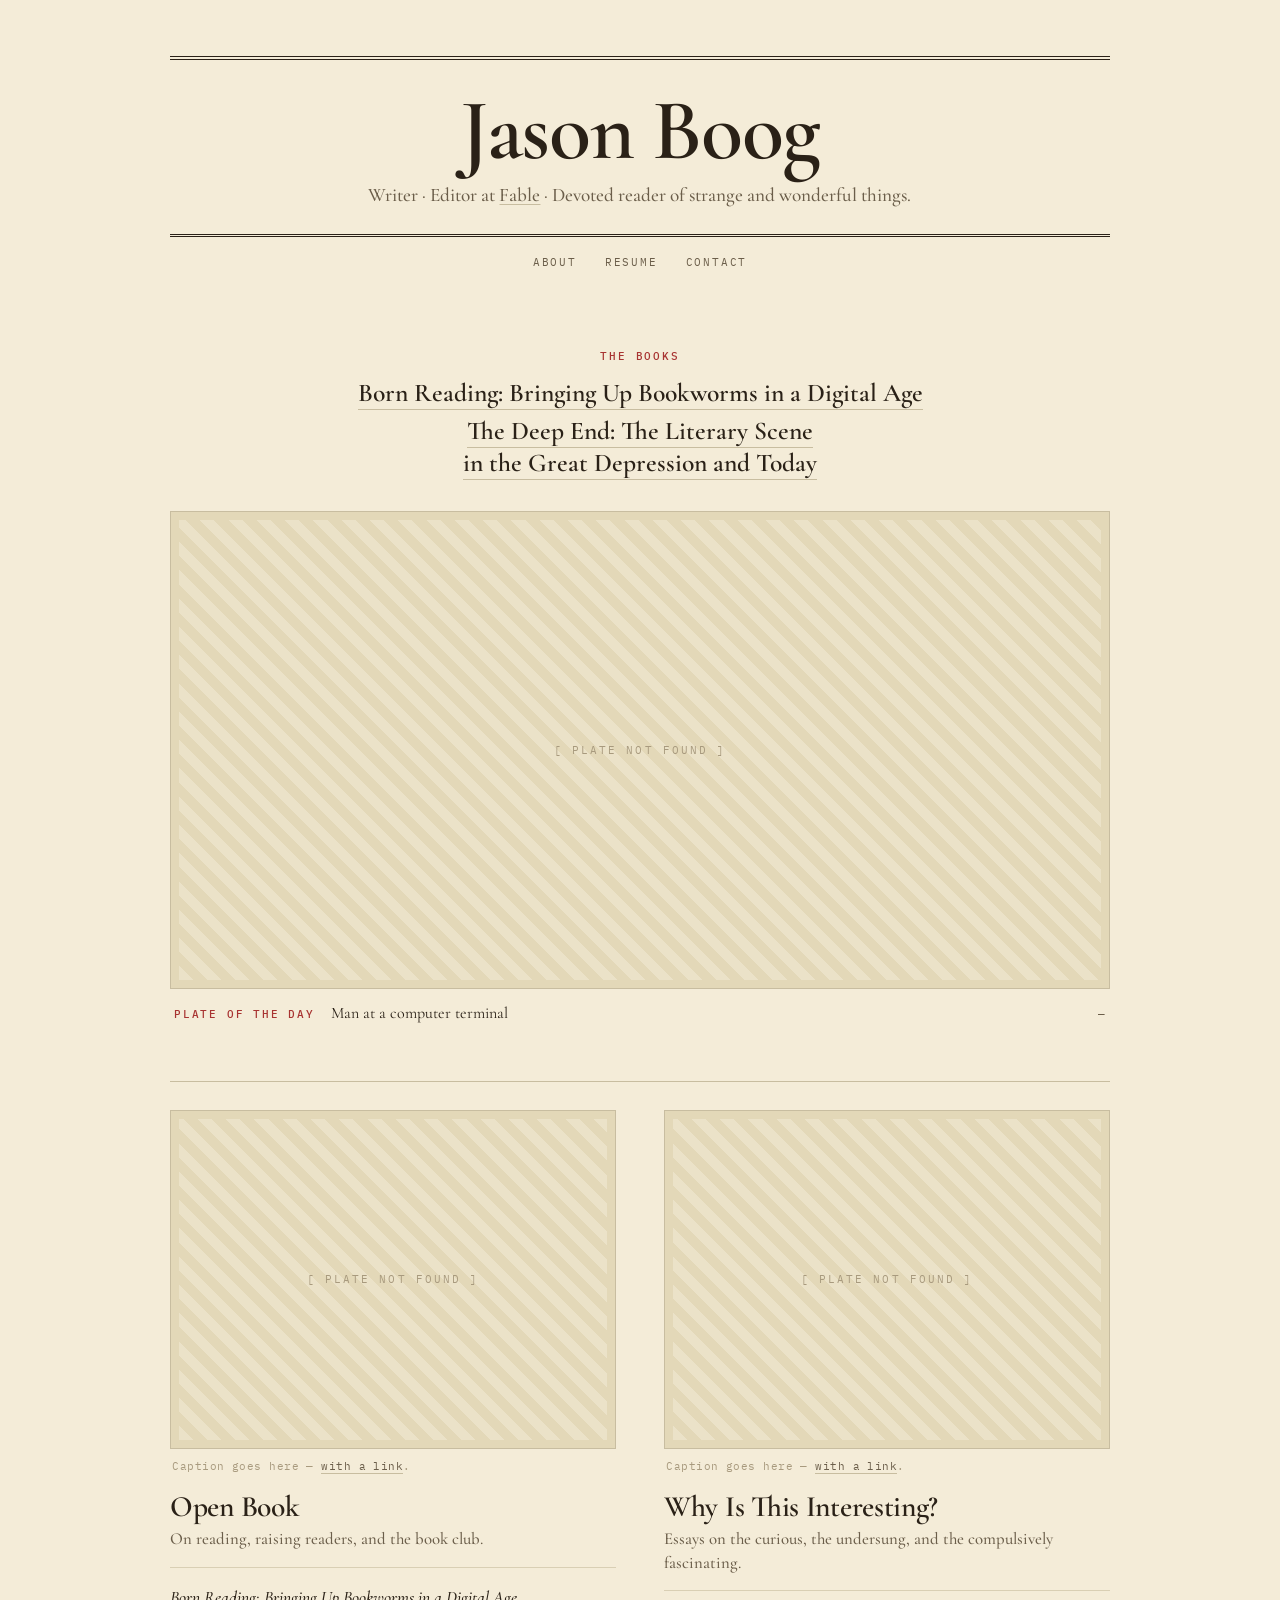
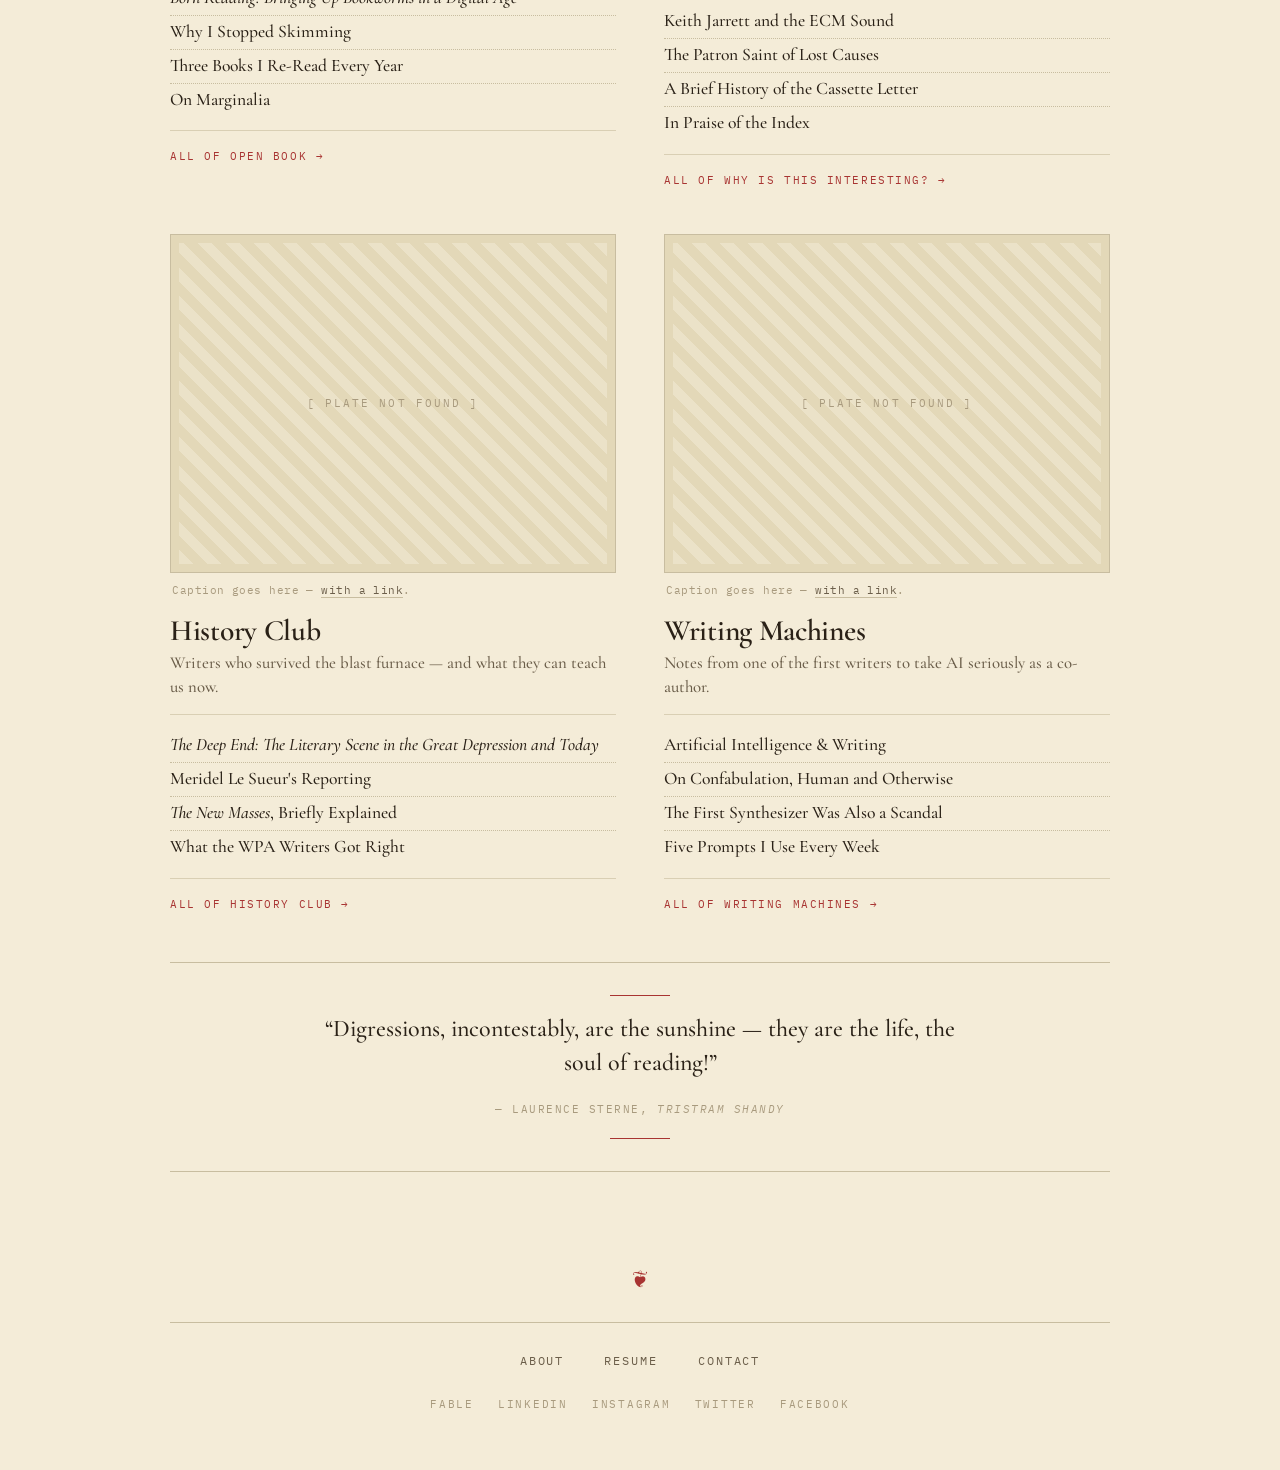
==== index.html @ 74a5d8aa "Initial site: design + content.json + admin" ====
<!DOCTYPE html>
<html lang="en">
<head>
  <meta charset="UTF-8">
  <meta name="viewport" content="width=device-width, initial-scale=1.0">
  <title>Jason Boog — Writer &amp; Editor</title>
  <meta name="description" content="Jason Boog is a writer and editor in Los Angeles.">
  <link rel="preconnect" href="https://fonts.googleapis.com">
  <link rel="preconnect" href="https://fonts.gstatic.com" crossorigin>
  <link href="https://fonts.googleapis.com/css2?family=Cormorant+Garamond:ital,wght@0,400;0,500;0,600;0,700;1,400;1,500;1,600&family=Lora:ital,wght@0,400;0,500;0,600;1,400;1,500&family=IBM+Plex+Mono:wght@400;500&display=swap" rel="stylesheet">
  <link rel="stylesheet" href="/site.css">
</head>
<body data-page="home">
  <main class="page">

    <header class="masthead" data-slot="masthead"></header>

    <section class="books" data-slot="books"></section>

    <figure class="hero-plate" data-plate-slot="hero">
      <div class="plate-frame">
        <div class="plate-img-wrap">
          <img class="plate-img" alt="" loading="eager">
          <div class="plate-placeholder">[ plate pending ]</div>
        </div>
      </div>
      <figcaption class="hero-cap">
        <span class="kicker">Plate of the Day</span>
        <span class="title">—</span>
        <span class="meta">—</span>
      </figcaption>
    </figure>

    <section id="rooms">
      <div class="rooms-grid" data-slot="rooms"></div>
    </section>

    <section class="pull-quote">
      <blockquote id="quote-text">—</blockquote>
      <cite id="quote-attr">—</cite>
    </section>

    <footer class="colophon" data-slot="footer"></footer>

  </main>
  <script src="/site.js"></script>
</body>
</html>
---- site.css ----
/* ═══════════════════════════════════════════════════════════════
   Jason Boog — shared stylesheet
   One stylesheet, every page.
═══════════════════════════════════════════════════════════════ */

:root {
  --paper:        #f4ecd8;
  --paper-soft:   #ebe2c8;
  --paper-deep:   #e3d8b8;
  --ink:          #2a2117;
  --ink-soft:     #6b5e4a;
  --ink-faint:    #a89a7e;
  --rule:         #c8bda0;
  --rule-soft:    #d9cfb4;
  --accent:       #a83432;
  --max-w:        940px;
}

*, *::before, *::after { box-sizing: border-box; margin: 0; padding: 0; }
html { scroll-behavior: smooth; }
body {
  background: var(--paper);
  color: var(--ink);
  font-family: 'Lora', Georgia, serif;
  font-size: 17px;
  line-height: 1.7;
  padding: 0 1.5rem;
  font-feature-settings: "kern", "liga", "onum";
  -webkit-font-smoothing: antialiased;
  text-rendering: optimizeLegibility;
}
a { color: var(--ink); text-decoration: underline; text-decoration-color: var(--rule); text-underline-offset: 3px; text-decoration-thickness: 0.5px; }
a:hover { color: var(--accent); text-decoration-color: var(--accent); }
em, i { font-style: italic; }

.page { max-width: var(--max-w); margin: 0 auto; position: relative; }

/* ── Editorial label ──────────────────────────────────────── */
.kicker {
  display: inline-block;
  font-family: 'IBM Plex Mono', ui-monospace, monospace;
  font-size: 0.7rem;
  letter-spacing: 0.16em;
  text-transform: uppercase;
  color: var(--accent);
  font-weight: 500;
}
.kicker--ink   { color: var(--ink-soft); }
.kicker--faint { color: var(--ink-faint); }

/* ── Masthead ─────────────────────────────────────────────── */
.masthead {
  padding: 3.5rem 0 1.75rem;
  text-align: center;
}
.double-rule {
  border: none;
  border-top: 1px solid var(--ink);
  border-bottom: 1px solid var(--ink);
  height: 4px;
}
.double-rule--thin {
  border-top: 0.5px solid var(--ink);
  border-bottom: 0.5px solid var(--ink);
  height: 3px;
}
.masthead-title {
  font-family: 'Cormorant Garamond', serif;
  font-weight: 600;
  font-size: clamp(3.4rem, 9vw, 5.4rem);
  line-height: 1;
  letter-spacing: -0.015em;
  margin: 1.75rem 0 0.5rem;
}
.masthead-title a { text-decoration: none; color: inherit; }
.masthead-deck {
  font-family: 'Cormorant Garamond', serif;
  font-weight: 500;
  font-size: 1.2rem;
  color: var(--ink-soft);
  line-height: 1.45;
  max-width: 32em;
  margin: 0 auto 1.5rem;
}
.masthead-deck em, .masthead-deck i { font-style: italic; }
.masthead-deck a { color: var(--ink-soft); text-decoration-color: var(--rule); }
.masthead-deck a:hover { color: var(--accent); }
nav.masthead-nav {
  display: flex;
  justify-content: center;
  flex-wrap: wrap;
  gap: 0.25rem 1.75rem;
  padding-top: 1rem;
}
nav.masthead-nav a {
  font-family: 'IBM Plex Mono', monospace;
  font-size: 0.7rem;
  text-transform: uppercase;
  letter-spacing: 0.16em;
  color: var(--ink-soft);
  text-decoration: none;
}
nav.masthead-nav a:hover { color: var(--accent); }
nav.masthead-nav a.is-current { color: var(--accent); }

/* ── The Books spotlight ──────────────────────────────────── */
.books {
  margin: 2.5rem 0 0;
  text-align: center;
}
.books .kicker { margin-bottom: 0.65rem; }
.books-list {
  list-style: none;
  display: flex;
  flex-direction: column;
  gap: 0.4rem;
  max-width: 38em;
  margin: 0 auto;
}
.books-list li {
  font-family: 'Cormorant Garamond', serif;
  font-weight: 600;
  font-size: 1.6rem;
  line-height: 1.25;
  text-wrap: balance;
}
.books-list a {
  text-decoration: none;
  color: var(--ink);
  border-bottom: 0.5px solid var(--rule);
  padding-bottom: 1px;
}
.books-list a:hover {
  color: var(--accent);
  border-bottom-color: var(--accent);
}

/* ── Plate (shared image frame) ───────────────────────────── */
.plate-frame {
  background: var(--paper-deep);
  padding: 0.5rem;
  border: 0.5px solid var(--rule);
}
.plate-img-wrap {
  position: relative;
  width: 100%;
  aspect-ratio: 4 / 3;
  background:
    repeating-linear-gradient(45deg, var(--paper-soft) 0 10px, var(--paper-deep) 10px 20px);
  overflow: hidden;
}
.plate-img {
  display: block;
  width: 100%;
  height: 100%;
  object-fit: cover;
  object-position: center;
  filter: contrast(1.04) sepia(0.05);
}
.plate-placeholder {
  position: absolute;
  inset: 0;
  display: flex;
  align-items: center;
  justify-content: center;
  font-family: 'IBM Plex Mono', monospace;
  font-size: 0.7rem;
  letter-spacing: 0.18em;
  text-transform: uppercase;
  color: var(--ink-faint);
}

/* ── Daily hero plate ─────────────────────────────────────── */
.hero-plate {
  margin: 2rem 0 0;
}
.hero-plate .plate-img-wrap {
  aspect-ratio: 16 / 9;
  max-height: 460px;
}
.hero-cap {
  display: grid;
  grid-template-columns: auto 1fr auto;
  gap: 1rem;
  align-items: baseline;
  padding: 0.75rem 0.25rem 0;
  font-size: 0.78rem;
  color: var(--ink-soft);
  line-height: 1.5;
}
.hero-cap .kicker { font-style: normal; }
.hero-cap .title { font-family: 'Cormorant Garamond', serif; font-size: 1rem; color: var(--ink); }
.hero-cap .meta { text-align: right; font-family: 'IBM Plex Mono', monospace; font-size: 0.7rem; letter-spacing: 0.06em; }

/* ── Pull quote ───────────────────────────────────────────── */
.pull-quote {
  margin: 3rem 0 0;
  padding: 2rem 1rem;
  text-align: center;
  border-top: 1px solid var(--rule);
  border-bottom: 1px solid var(--rule);
}
.pull-quote::before, .pull-quote::after {
  content: "";
  display: block;
  width: 60px;
  height: 1px;
  background: var(--accent);
  margin: 0 auto 1rem;
}
.pull-quote::after { margin: 1rem auto 0; }
.pull-quote blockquote {
  font-family: 'Cormorant Garamond', serif;
  font-weight: 500;
  font-size: 1.5rem;
  line-height: 1.4;
  max-width: 28em;
  margin: 0 auto 0.85rem;
  color: var(--ink);
  text-wrap: pretty;
}
.pull-quote blockquote em, .pull-quote blockquote i { font-style: italic; }
.pull-quote cite {
  font-style: normal;
  font-family: 'IBM Plex Mono', monospace;
  font-size: 0.68rem;
  letter-spacing: 0.14em;
  text-transform: uppercase;
  color: var(--ink-faint);
}

/* ── Four Rooms — symmetric 2×2 ───────────────────────────── */
#rooms {
  margin-top: 3.5rem;
  padding-top: 1.75rem;
  border-top: 1px solid var(--rule);
}
.rooms-grid {
  display: grid;
  grid-template-columns: 1fr 1fr;
  column-gap: 3rem;
  row-gap: 2.75rem;
}
.room { display: flex; flex-direction: column; }
.room-plate { margin: 0 0 1.1rem; }
.room-cap {
  font-family: 'IBM Plex Mono', ui-monospace, monospace;
  font-size: 0.7rem;
  letter-spacing: 0.04em;
  line-height: 1.5;
  color: var(--ink-faint);
  padding: 0.55rem 0.15rem 0;
}
.room-cap a {
  color: var(--ink-soft);
  text-decoration: none;
  border-bottom: 0.5px solid var(--rule);
}
.room-cap a:hover { color: var(--accent); border-bottom-color: var(--accent); }
.room-head {
  display: flex;
  align-items: baseline;
  gap: 0.75rem;
  margin-bottom: 0.35rem;
  flex-wrap: wrap;
}
.room-name {
  font-family: 'Cormorant Garamond', serif;
  font-weight: 600;
  font-size: 1.85rem;
  line-height: 1;
  letter-spacing: -0.01em;
}
.room-deck {
  font-family: 'Cormorant Garamond', serif;
  font-weight: 500;
  font-size: 1.05rem;
  color: var(--ink-soft);
  line-height: 1.4;
  margin-bottom: 1rem;
}
.room-pieces {
  list-style: none;
  margin: 0 0 1rem;
  padding: 0.85rem 0 0.85rem;
  border-top: 0.5px solid var(--rule-soft);
  border-bottom: 0.5px solid var(--rule-soft);
}
.room-pieces li {
  padding: 0.32rem 0;
  font-family: 'Cormorant Garamond', serif;
  font-size: 1.1rem;
  font-weight: 500;
  line-height: 1.3;
  border-bottom: 0.5px dotted var(--rule);
}
.room-pieces li em, .room-pieces li i { font-style: italic; }
.room-pieces li:last-child { border-bottom: none; }
.room-pieces a { text-decoration: none; color: var(--ink); }
.room-pieces a:hover { color: var(--accent); text-decoration: underline; text-decoration-color: var(--accent); text-underline-offset: 3px; }

.room-more {
  display: inline-block;
  font-family: 'IBM Plex Mono', monospace;
  font-size: 0.7rem;
  letter-spacing: 0.14em;
  text-transform: uppercase;
  color: var(--accent);
  text-decoration: none;
}
.room-more::after { content: " →"; }
.room-more:hover { text-decoration: underline; }

/* ── Interior page (About / Resume / Contact) ─────────────── */
.interior {
  margin: 3rem 0 0;
  padding-top: 2rem;
  border-top: 1px solid var(--rule);
}
.interior-head {
  text-align: center;
  margin-bottom: 2.5rem;
}
.interior-head .kicker { margin-bottom: 0.6rem; }
.interior-head h1 {
  font-family: 'Cormorant Garamond', serif;
  font-weight: 600;
  font-size: clamp(2.4rem, 6vw, 3.6rem);
  line-height: 1.05;
  letter-spacing: -0.01em;
}
.interior-head .deck {
  font-family: 'Cormorant Garamond', serif;
  font-weight: 500;
  font-size: 1.15rem;
  color: var(--ink-soft);
  line-height: 1.45;
  max-width: 32em;
  margin: 0.6rem auto 0;
}
.interior-grid {
  display: grid;
  grid-template-columns: 220px 1fr;
  gap: 2.5rem;
  max-width: 760px;
  margin: 0 auto;
}
.interior-grid .col-side {
  font-family: 'IBM Plex Mono', monospace;
  font-size: 0.7rem;
  letter-spacing: 0.14em;
  text-transform: uppercase;
  color: var(--ink-faint);
  text-align: right;
  padding-top: 0.45rem;
}
.interior-prose {
  max-width: 36em;
  margin: 0 auto;
}
.interior-prose p { margin-bottom: 1.1rem; }
.interior-prose p + p { text-indent: 1.5em; }
.interior-prose p:first-of-type::first-letter {
  font-family: 'Cormorant Garamond', serif;
  font-weight: 600;
  font-size: 3.3rem;
  float: left;
  line-height: 0.9;
  padding: 0.35rem 0.6rem 0 0;
  color: var(--ink);
}

/* Resume entries */
.cv-section + .cv-section { margin-top: 2.25rem; }
.cv-section h2 {
  font-family: 'IBM Plex Mono', monospace;
  font-size: 0.72rem;
  letter-spacing: 0.18em;
  text-transform: uppercase;
  color: var(--accent);
  font-weight: 500;
  padding-bottom: 0.55rem;
  border-bottom: 0.5px solid var(--rule);
  margin-bottom: 1.1rem;
}
.cv-entry {
  display: grid;
  grid-template-columns: 5.5rem 1fr;
  gap: 1.25rem;
  padding: 0.65rem 0;
  border-bottom: 0.5px dotted var(--rule);
}
.cv-entry:last-child { border-bottom: none; }
.cv-entry .yr {
  font-family: 'IBM Plex Mono', monospace;
  font-size: 0.75rem;
  letter-spacing: 0.06em;
  color: var(--ink-faint);
  padding-top: 0.25rem;
}
.cv-entry h3 {
  font-family: 'Cormorant Garamond', serif;
  font-weight: 600;
  font-size: 1.3rem;
  line-height: 1.2;
  letter-spacing: -0.005em;
}
.cv-entry .org {
  font-family: 'Cormorant Garamond', serif;
  font-weight: 500;
  color: var(--ink-soft);
  font-size: 1.05rem;
  line-height: 1.35;
  margin-bottom: 0.35rem;
}
.cv-entry .org em, .cv-entry .org i { font-style: italic; }
.cv-entry p {
  font-size: 0.92rem;
  color: var(--ink-soft);
  line-height: 1.55;
}

/* Contact */
.contact-grid {
  display: grid;
  grid-template-columns: 1fr 1fr;
  gap: 2rem 2.5rem;
  max-width: 640px;
  margin: 0 auto;
  padding-top: 0.5rem;
}
.contact-card {
  padding: 1.5rem 1.25rem;
  border: 0.5px solid var(--rule);
  background: var(--paper-soft);
}
.contact-card .kicker { display: block; margin-bottom: 0.6rem; }
.contact-card .h {
  font-family: 'Cormorant Garamond', serif;
  font-size: 1.5rem;
  font-weight: 600;
  line-height: 1.15;
  margin-bottom: 0.35rem;
}
.contact-card .h a { text-decoration: none; }
.contact-card p {
  font-size: 0.88rem;
  color: var(--ink-soft);
  line-height: 1.5;
}

/* ── Colophon ─────────────────────────────────────────────── */
.colophon {
  margin: 3.5rem 0 0;
  padding: 2rem 0 3.5rem;
}
.colophon::before {
  content: "❦";
  display: block;
  text-align: center;
  color: var(--accent);
  font-family: 'Cormorant Garamond', serif;
  font-size: 1.4rem;
  margin-bottom: 1.5rem;
}
.foot-nav {
  display: flex;
  justify-content: center;
  flex-wrap: wrap;
  gap: 0.5rem 2.5rem;
  padding-top: 1.5rem;
  border-top: 1px solid var(--rule);
}
.foot-nav a {
  font-family: 'IBM Plex Mono', monospace;
  font-size: 0.75rem;
  text-transform: uppercase;
  letter-spacing: 0.16em;
  color: var(--ink-soft);
  text-decoration: none;
  padding: 0.25rem 0;
}
.foot-nav a:hover { color: var(--accent); }
.foot-nav a.is-current { color: var(--accent); }
.foot-social {
  display: flex;
  justify-content: center;
  flex-wrap: wrap;
  gap: 0.4rem 1.5rem;
  margin-top: 1.25rem;
}
.foot-social a {
  font-family: 'IBM Plex Mono', monospace;
  font-size: 0.68rem;
  text-transform: uppercase;
  letter-spacing: 0.16em;
  color: var(--ink-faint);
  text-decoration: none;
}
.foot-social a:hover { color: var(--accent); }

/* ── Mobile ───────────────────────────────────────────────── */
@media (max-width: 720px) {
  body { font-size: 16px; padding: 0 1rem; }
  .masthead { padding-top: 2.5rem; }
  .masthead-title { font-size: 3rem; }
  .rooms-grid { grid-template-columns: 1fr; row-gap: 2.25rem; column-gap: 0; }
  .pull-quote blockquote { font-size: 1.25rem; }
  .room-name { font-size: 1.65rem; }
  .hero-plate .plate-img-wrap { aspect-ratio: 4 / 3; max-height: none; }
  .interior-grid { grid-template-columns: 1fr; gap: 1rem; }
  .interior-grid .col-side { text-align: left; }
  .cv-entry { grid-template-columns: 1fr; gap: 0.25rem; }
  .contact-grid { grid-template-columns: 1fr; }
}
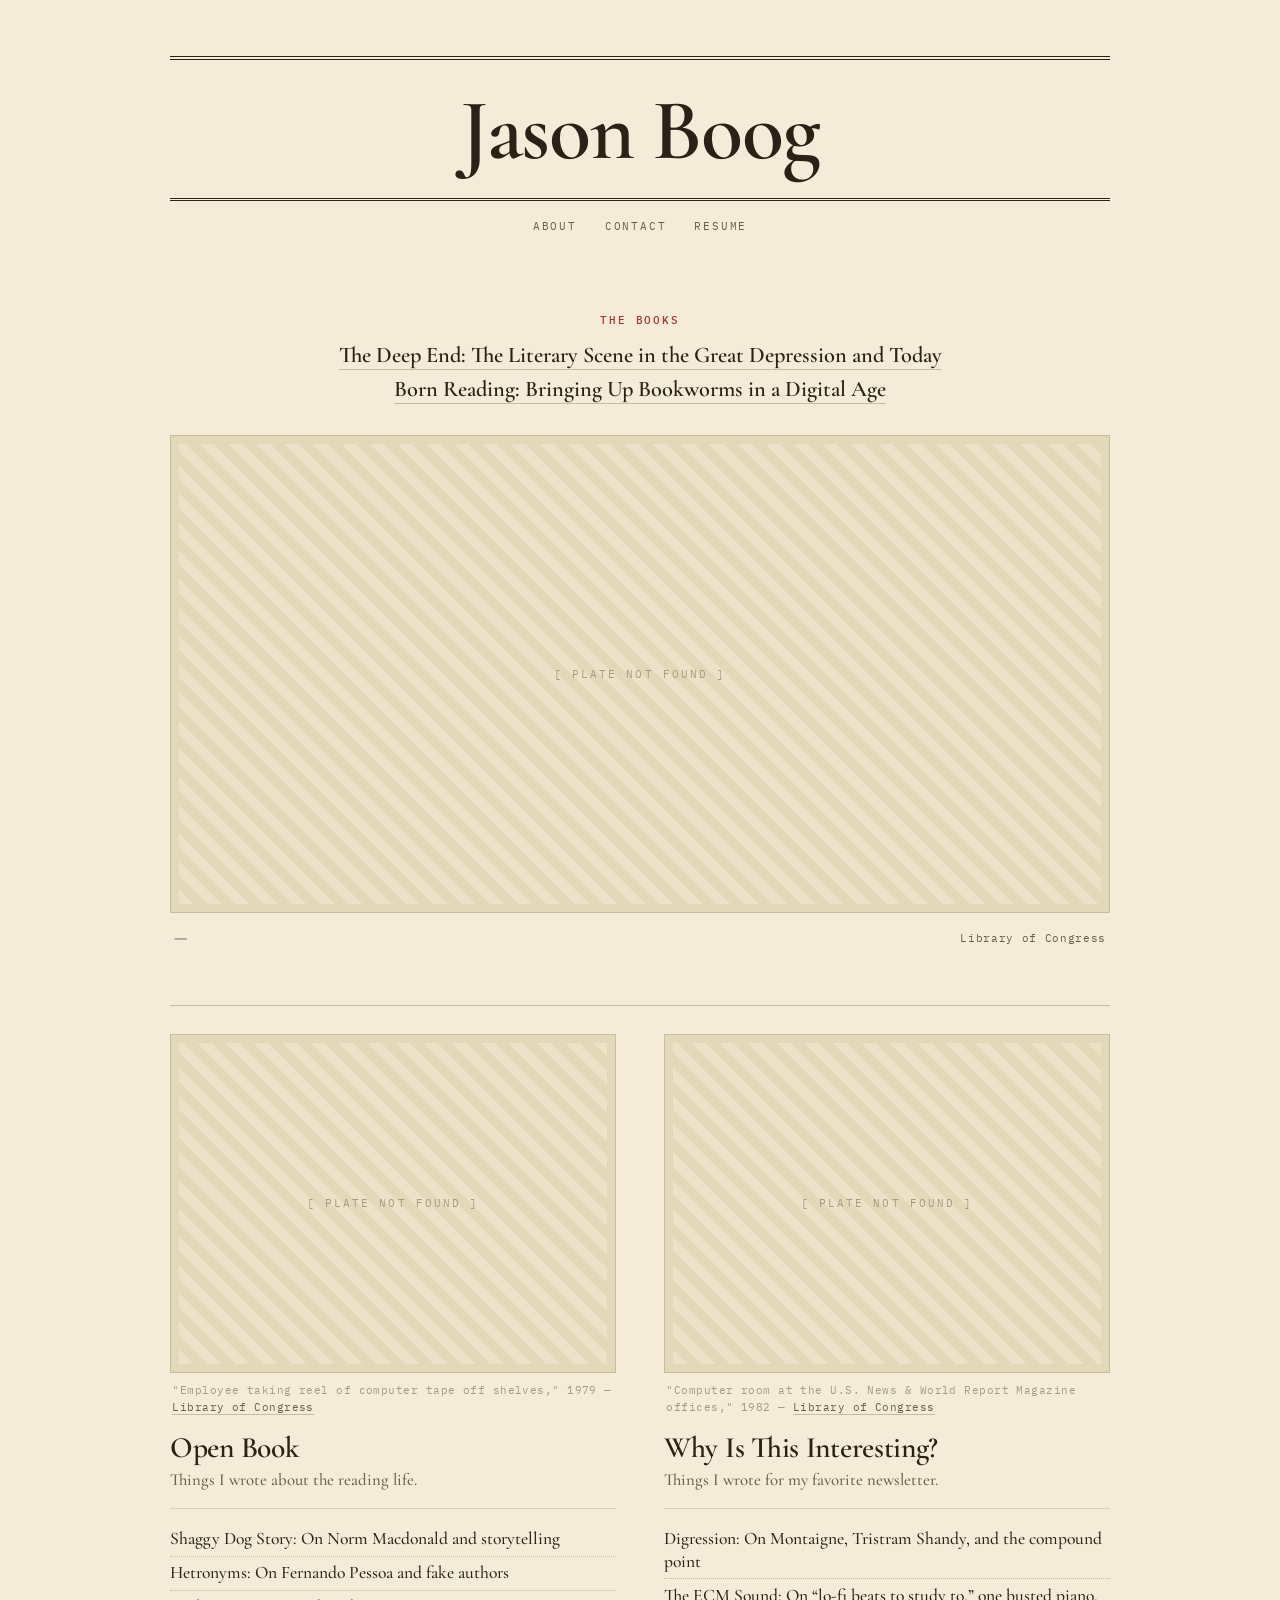
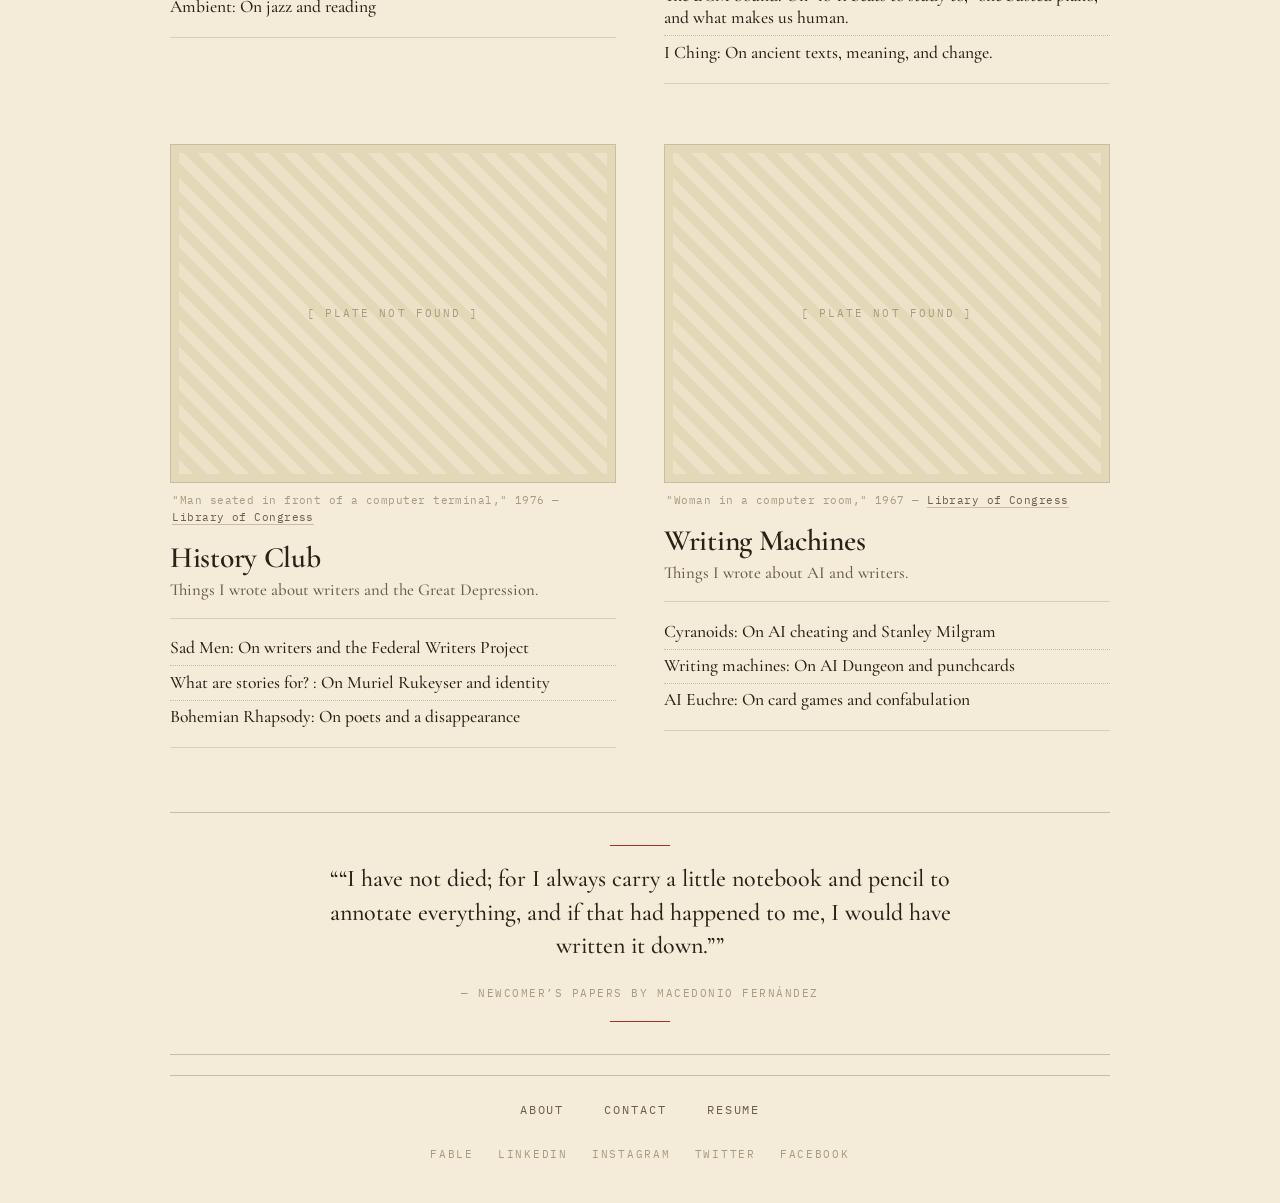
==== commit 03428e1d: "UI tweaks: wider books, no Plate-of-the-Day label, no fleuron, hide empty room-more, hero plate opti" ====
--- a/index.html
+++ b/index.html
@@ -25,7 +25,6 @@
         </div>
       </div>
       <figcaption class="hero-cap">
-        <span class="kicker">Plate of the Day</span>
         <span class="title">—</span>
         <span class="meta">—</span>
       </figcaption>
--- a/site.css
+++ b/site.css
@@ -114,15 +114,13 @@
   display: flex;
   flex-direction: column;
   gap: 0.4rem;
-  max-width: 38em;
   margin: 0 auto;
 }
 .books-list li {
   font-family: 'Cormorant Garamond', serif;
   font-weight: 600;
-  font-size: 1.6rem;
+  font-size: 1.4rem;
   line-height: 1.25;
-  text-wrap: balance;
 }
 .books-list a {
   text-decoration: none;
@@ -180,7 +178,7 @@
 }
 .hero-cap {
   display: grid;
-  grid-template-columns: auto 1fr auto;
+  grid-template-columns: 1fr auto;
   gap: 1rem;
   align-items: baseline;
   padding: 0.75rem 0.25rem 0;
@@ -188,8 +186,9 @@
   color: var(--ink-soft);
   line-height: 1.5;
 }
-.hero-cap .kicker { font-style: normal; }
 .hero-cap .title { font-family: 'Cormorant Garamond', serif; font-size: 1rem; color: var(--ink); }
+.hero-cap .title a { text-decoration: none; color: inherit; border-bottom: 0.5px solid var(--rule); }
+.hero-cap .title a:hover { color: var(--accent); border-bottom-color: var(--accent); }
 .hero-cap .meta { text-align: right; font-family: 'IBM Plex Mono', monospace; font-size: 0.7rem; letter-spacing: 0.06em; }
 
 /* ── Pull quote ───────────────────────────────────────────── */
@@ -451,24 +450,15 @@
 
 /* ── Colophon ─────────────────────────────────────────────── */
 .colophon {
-  margin: 3.5rem 0 0;
-  padding: 2rem 0 3.5rem;
-}
-.colophon::before {
-  content: "❦";
-  display: block;
-  text-align: center;
-  color: var(--accent);
-  font-family: 'Cormorant Garamond', serif;
-  font-size: 1.4rem;
-  margin-bottom: 1.5rem;
+  margin: 1.25rem 0 0;
+  padding: 0 0 2.5rem;
 }
 .foot-nav {
   display: flex;
   justify-content: center;
   flex-wrap: wrap;
   gap: 0.5rem 2.5rem;
-  padding-top: 1.5rem;
+  padding-top: 1.25rem;
   border-top: 1px solid var(--rule);
 }
 .foot-nav a {
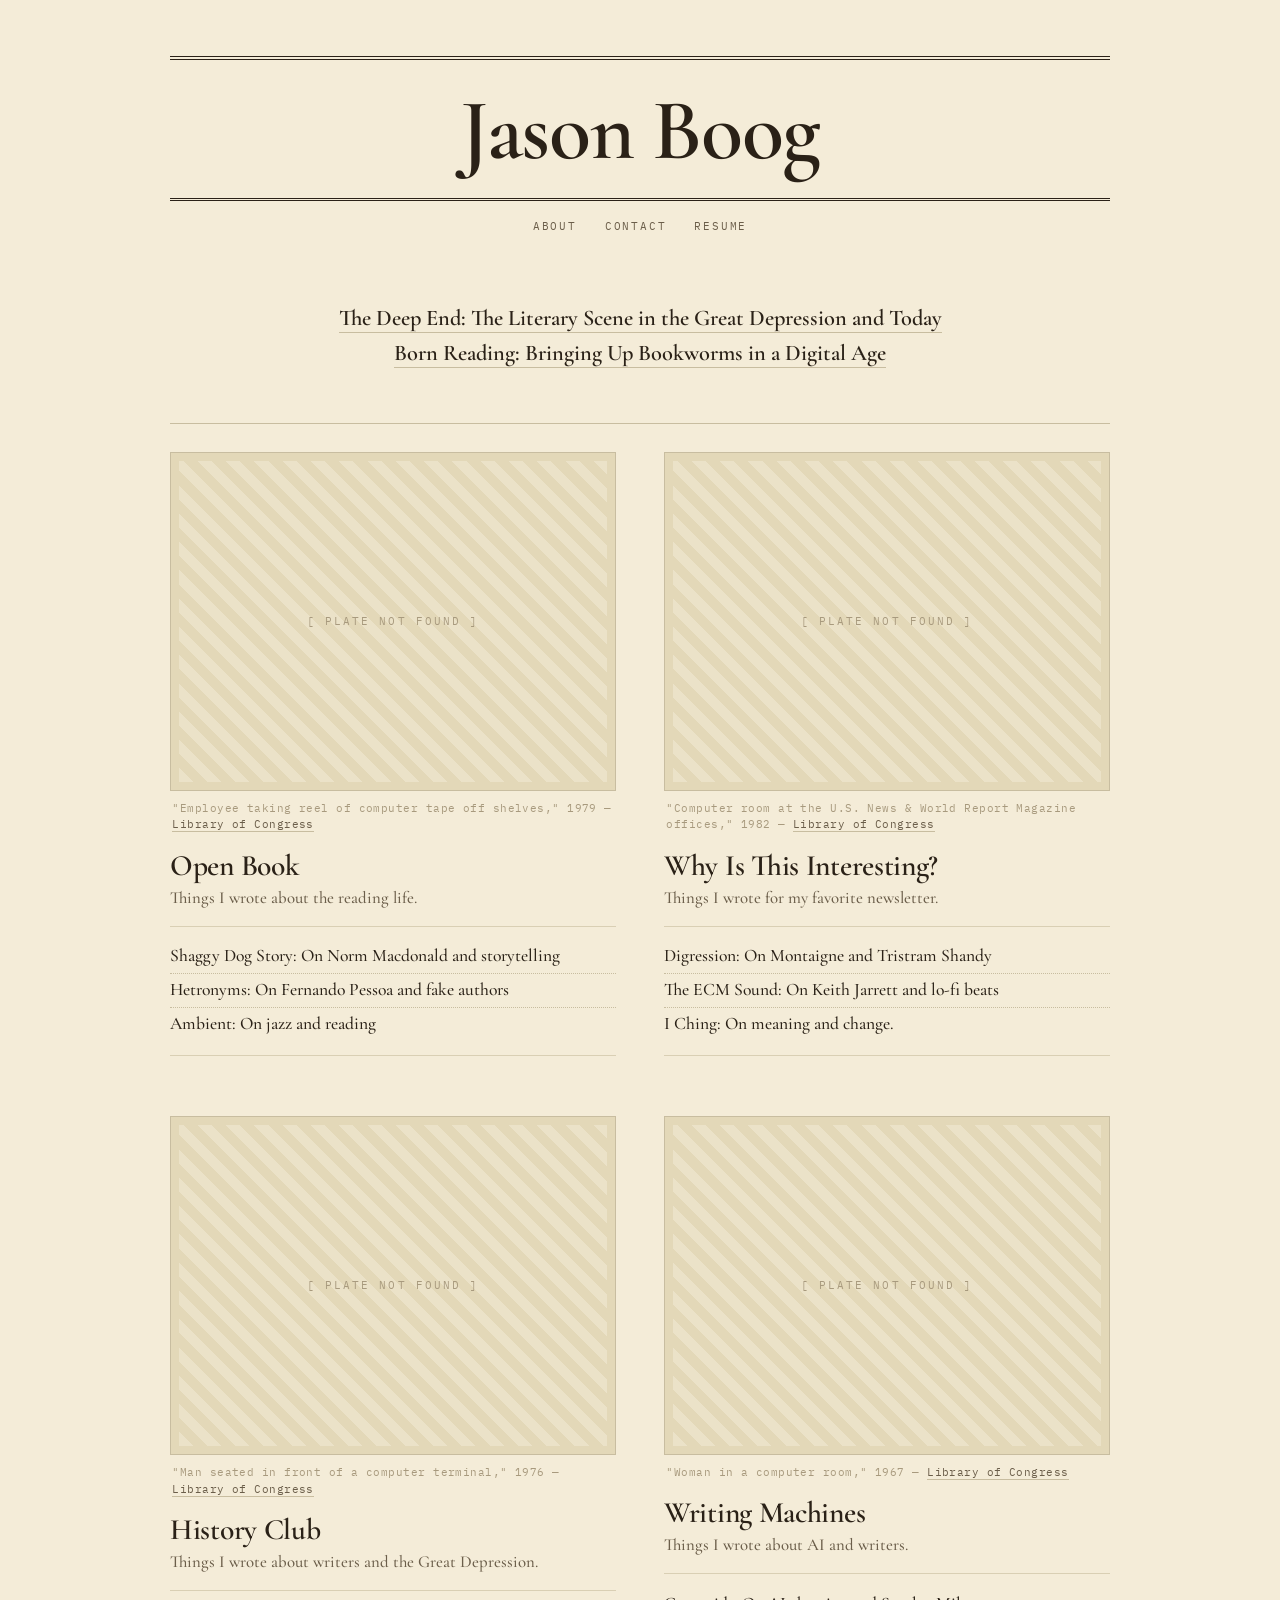
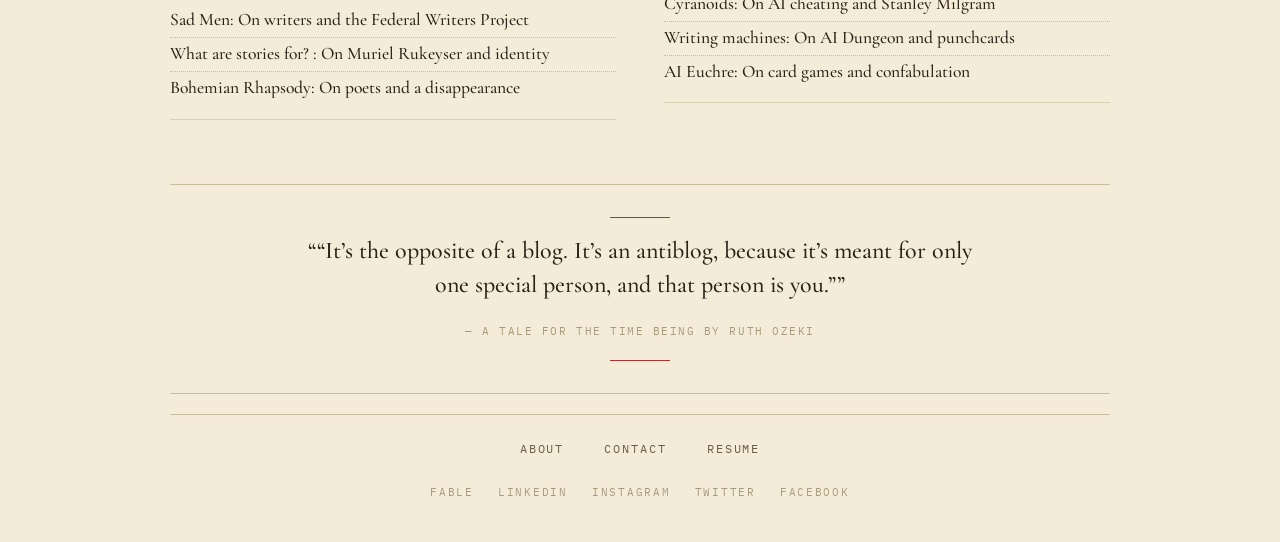
==== commit 9145f1a9: "Remove hero plate from home; remove section kickers" ====
--- a/index.html
+++ b/index.html
@@ -17,19 +17,6 @@
 
     <section class="books" data-slot="books"></section>
 
-    <figure class="hero-plate" data-plate-slot="hero">
-      <div class="plate-frame">
-        <div class="plate-img-wrap">
-          <img class="plate-img" alt="" loading="eager">
-          <div class="plate-placeholder">[ plate pending ]</div>
-        </div>
-      </div>
-      <figcaption class="hero-cap">
-        <span class="title">—</span>
-        <span class="meta">—</span>
-      </figcaption>
-    </figure>
-
     <section id="rooms">
       <div class="rooms-grid" data-slot="rooms"></div>
     </section>
--- a/site.css
+++ b/site.css
@@ -359,7 +359,9 @@
 }
 .interior-prose p { margin-bottom: 1.1rem; }
 .interior-prose p + p { text-indent: 1.5em; }
-.interior-prose p:first-of-type::first-letter {
+/* Drop-cap on About page only — scoped to direct <p> children of .interior-prose
+   so it doesn't leak into the resume's description paragraphs. */
+.interior-prose > p:first-of-type::first-letter {
   font-family: 'Cormorant Garamond', serif;
   font-weight: 600;
   font-size: 3.3rem;
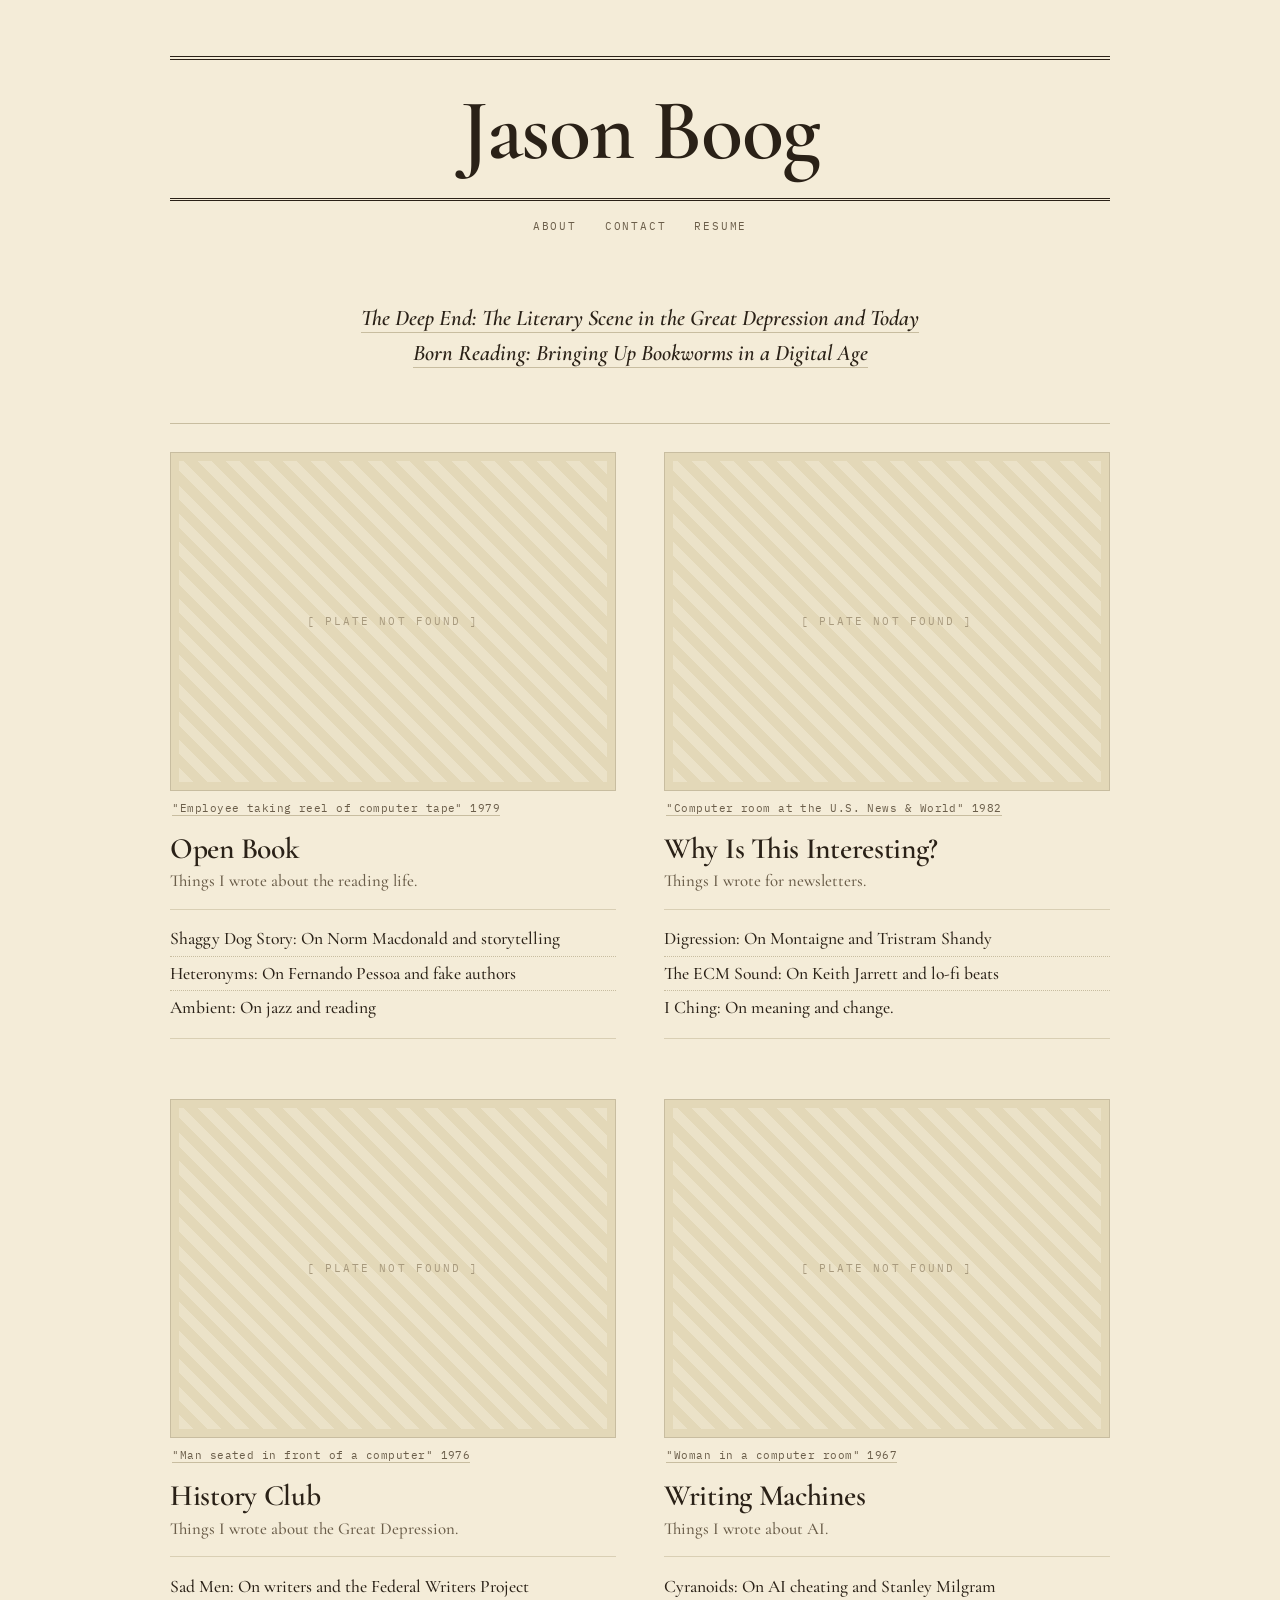
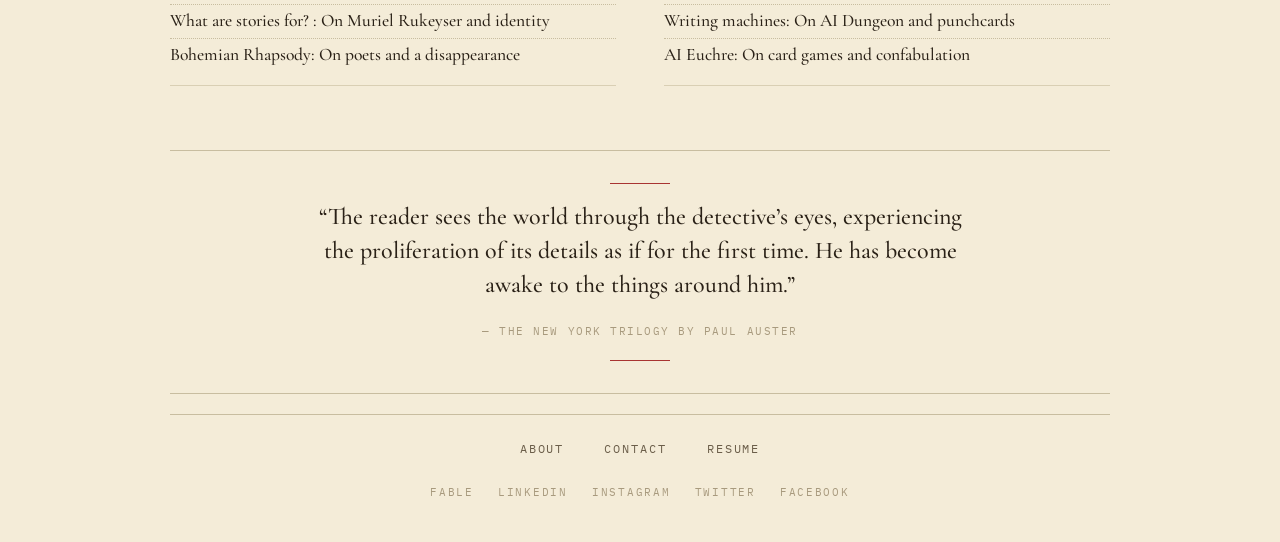
==== commit 14a4e0e1: "SEO bundle: per-page meta + OG + Twitter; Person/Books JSON-LD; sitemap; robots; WordPress redirects" ====
--- a/index.html
+++ b/index.html
@@ -4,11 +4,72 @@
   <meta charset="UTF-8">
   <meta name="viewport" content="width=device-width, initial-scale=1.0">
   <title>Jason Boog — Writer &amp; Editor</title>
-  <meta name="description" content="Jason Boog is a writer and editor in Los Angeles.">
+  <meta name="description" content="Writer, journalist, and editorial lead at Fable. Author of Born Reading and The Deep End. Based in Ann Arbor, Michigan.">
+  <link rel="canonical" href="https://jasonboog.com/">
+
+  <!-- Open Graph -->
+  <meta property="og:type" content="website">
+  <meta property="og:site_name" content="Jason Boog">
+  <meta property="og:title" content="Jason Boog — Writer &amp; Editor">
+  <meta property="og:description" content="Writer, journalist, and editorial lead at Fable. Author of Born Reading and The Deep End.">
+  <meta property="og:url" content="https://jasonboog.com/">
+  <!-- Twitter Card -->
+  <meta name="twitter:card" content="summary">
+  <meta name="twitter:title" content="Jason Boog — Writer &amp; Editor">
+  <meta name="twitter:description" content="Writer, journalist, and editorial lead at Fable. Author of Born Reading and The Deep End.">
+
   <link rel="preconnect" href="https://fonts.googleapis.com">
   <link rel="preconnect" href="https://fonts.gstatic.com" crossorigin>
   <link href="https://fonts.googleapis.com/css2?family=Cormorant+Garamond:ital,wght@0,400;0,500;0,600;0,700;1,400;1,500;1,600&family=Lora:ital,wght@0,400;0,500;0,600;1,400;1,500&family=IBM+Plex+Mono:wght@400;500&display=swap" rel="stylesheet">
   <link rel="stylesheet" href="/site.css">
+
+  <!-- Schema.org Person + Books graph -->
+  <script type="application/ld+json">
+  {
+    "@context": "https://schema.org",
+    "@graph": [
+      {
+        "@type": "Person",
+        "@id": "https://jasonboog.com/#person",
+        "name": "Jason Boog",
+        "url": "https://jasonboog.com",
+        "description": "Writer, journalist, and editorial lead at Fable. Author of Born Reading and The Deep End.",
+        "jobTitle": "Senior Manager, Editorial",
+        "worksFor": {
+          "@type": "Organization",
+          "name": "Fable",
+          "url": "https://fable.co"
+        },
+        "alumniOf": [
+          { "@type": "CollegeOrUniversity", "name": "University of Michigan" },
+          { "@type": "CollegeOrUniversity", "name": "New York University" }
+        ],
+        "knowsAbout": [
+          "Writing",
+          "Books",
+          "Editorial",
+          "Artificial Intelligence",
+          "The Great Depression",
+          "Publishing",
+          "Reporting"
+        ]
+      },
+      {
+        "@type": "Book",
+        "name": "The Deep End: The Literary Scene in the Great Depression and Today",
+        "author": { "@id": "https://jasonboog.com/#person" },
+        "url": "https://orbooks.com/catalog/the-deep-end/"
+      },
+      {
+        "@type": "Book",
+        "name": "Born Reading: Bringing Up Bookworms in a Digital Age",
+        "author": { "@id": "https://jasonboog.com/#person" },
+        "isbn": "9781476749792",
+        "url": "https://www.simonandschuster.com/books/Born-Reading/Jason-Boog/9781476749792"
+      }
+    ]
+  }
+  </script>
 </head>
 <body data-page="home">
   <main class="page">
